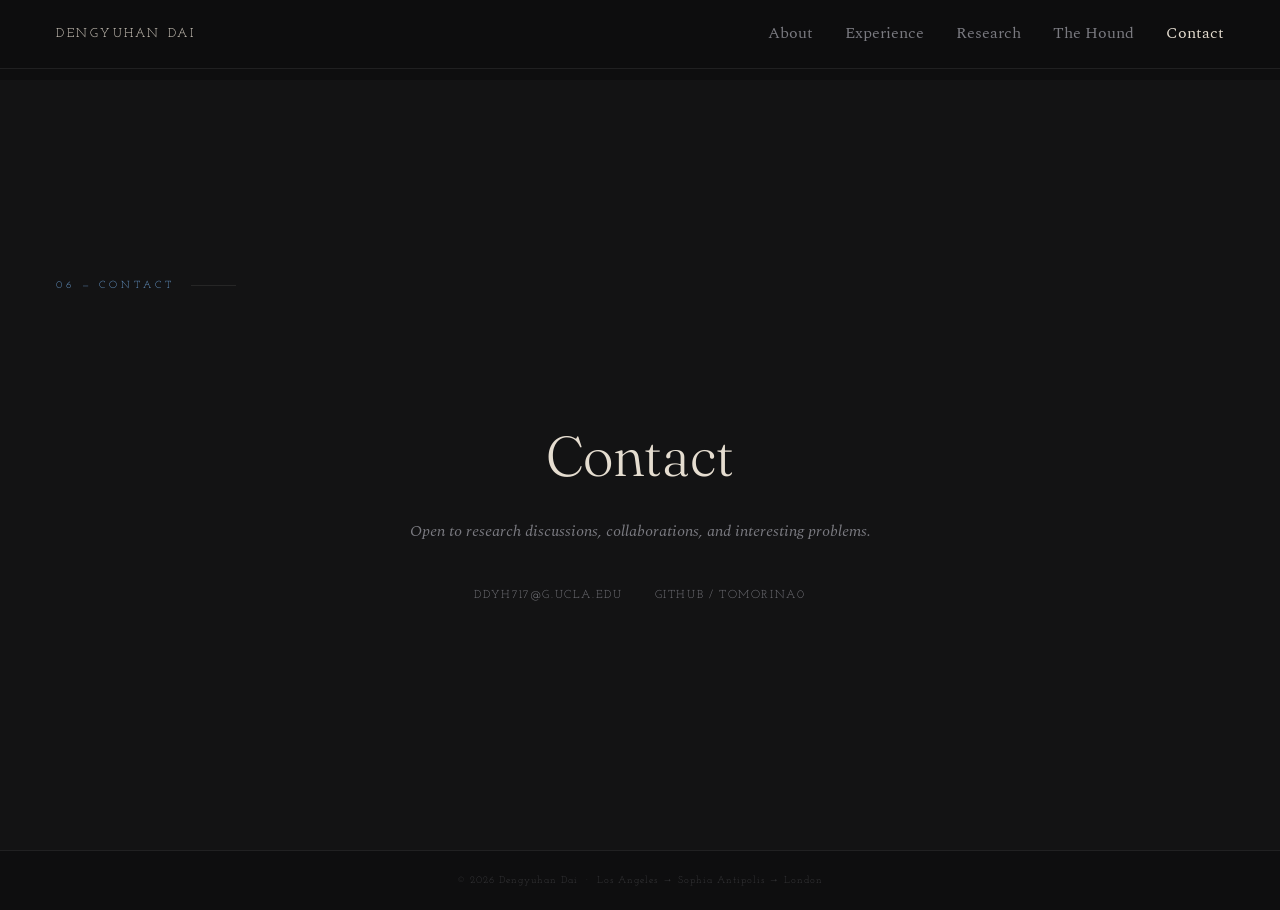
==== contact.html @ be0c6419 "Initial commit" ====
<!DOCTYPE html>
<html lang="en">
<head>
<meta charset="UTF-8">
<meta name="viewport" content="width=device-width, initial-scale=1.0">
<title>Contact · Dengyuhan Dai</title>
<link rel="preconnect" href="https://fonts.googleapis.com">
<link href="https://fonts.googleapis.com/css2?family=Fraunces:ital,wght@0,300;0,400;0,600;1,300;1,400&family=Josefin+Slab:wght@400;600&family=Spectral:ital,wght@0,400;0,500;1,400&display=swap" rel="stylesheet">
<link rel="stylesheet" href="assets/css/styles.css">
</head>
<body>

<nav>
  <a href="index.html" class="nav-logo">Dengyuhan Dai</a>
  <ul class="nav-links">
    <li><a href="index.html">About</a></li>
    <li><a href="experience.html">Experience</a></li>
    <li><a href="research.html">Research</a></li>
    <li><a href="hound.html">The Hound</a></li>
    <li><a href="contact.html" class="active">Contact</a></li>
  </ul>
</nav>

<div class="page-content">
<section class="alt-bg" style="min-height: calc(100vh - 130px); display:flex; flex-direction:column; justify-content:center;">
  <div class="sec-num" style="max-width:180px;">06 — Contact</div>
  <div class="contact-wrap">
    <h2 class="contact-title">Contact</h2>
    <p class="contact-sub">Open to research discussions, collaborations, and interesting problems.</p>
    <div class="contact-links">
      <a href="mailto:ddyh717@g.ucla.edu" class="contact-link">ddyh717@g.ucla.edu</a>
      <a href="https://github.com/TomoriNa0" class="contact-link">github / TomoriNa0</a>
    </div>
  </div>
</section>
</div>

<footer>© 2026 Dengyuhan Dai &nbsp;·&nbsp; Los Angeles → Sophia Antipolis → London</footer>

</body>
</html>
---- assets/css/styles.css ----
:root {
  --bg:       #0e0e0f;
  --bg2:      #131314;
  --text:     #e5ddd0;
  --muted:    #7a7a80;
  --blue:     #6b9fd4;
  --blue-dim: rgba(107,159,212,0.18);
  --gold:     #c9a84c;
  --gold-dim: rgba(201,168,76,0.12);
  --border:   rgba(255,255,255,0.08);
  --red:      #c0392b;
}

*, *::before, *::after { box-sizing: border-box; margin: 0; padding: 0; }
html { scroll-behavior: smooth; }

body {
  background: var(--bg);
  color: var(--text);
  font-family: 'Spectral', Georgia, serif;
  font-size: 17px;
  line-height: 1.75;
  overflow-x: hidden;
}

/* ── NAV ── */
nav {
  position: fixed; top: 0; left: 0; right: 0; z-index: 100;
  display: flex; justify-content: space-between; align-items: center;
  padding: 1.2rem 3.5rem;
  background: rgba(14,14,15,0.9);
  backdrop-filter: blur(12px);
  border-bottom: 1px solid var(--border);
}
.nav-logo {
  font-family: 'Josefin Slab', serif;
  font-size: 0.8rem;
  letter-spacing: 0.2em;
  color: var(--text);
  text-decoration: none;
  text-transform: uppercase;
}
.nav-links { display: flex; gap: 2rem; list-style: none; }
.nav-links a {
  font-family: 'Spectral', serif;
  font-size: 1rem;
  color: var(--muted);
  text-decoration: none;
  transition: color 0.2s;
}
.nav-links a:hover,
.nav-links a.active { color: var(--text); }

/* ── PAGE WRAPPER ── */
.page-content {
  padding-top: 80px;
}

/* ── HERO (index only) ── */
#hero {
  min-height: 100vh;
  display: flex; flex-direction: column; justify-content: center;
  padding: 0 3.5rem;
}
.hero-label {
  font-family: 'Josefin Slab', serif;
  font-size: 0.67rem;
  letter-spacing: 0.35em;
  color: var(--blue);
  text-transform: uppercase;
  margin-bottom: 1.6rem;
  opacity: 0; animation: fadeUp 0.6s 0.1s forwards;
}
.hero-name {
  font-family: 'Fraunces', serif;
  font-size: clamp(3rem, 6.5vw, 5.5rem);
  font-weight: 300;
  line-height: 1.05;
  color: var(--text);
  margin-bottom: 0.4rem;
  opacity: 0; animation: fadeUp 0.6s 0.25s forwards;
}
.hero-name em { font-style: italic; color: var(--gold); }
.hero-sub {
  font-family: 'Fraunces', serif;
  font-size: clamp(1.05rem, 2.2vw, 1.5rem);
  font-weight: 300;
  font-style: italic;
  color: var(--muted);
  margin-bottom: 2rem;
  opacity: 0; animation: fadeUp 0.6s 0.38s forwards;
}
.hero-desc {
  max-width: 520px;
  font-size: 1.02rem;
  color: rgba(229,221,208,0.72);
  margin-bottom: 2.5rem;
  opacity: 0; animation: fadeUp 0.6s 0.5s forwards;
}
.hero-tags {
  display: flex; flex-wrap: wrap; gap: 0.5rem;
  margin-bottom: 2.5rem;
  opacity: 0; animation: fadeUp 0.6s 0.6s forwards;
}
.tag {
  font-size: 0.82rem;
  padding: 0.22rem 0.7rem;
  border: 1px solid var(--border);
  color: var(--muted);
  font-family: 'Spectral', serif;
}
.tag.blue { border-color: rgba(107,159,212,0.35); color: var(--blue); }
.hero-btns {
  display: flex; gap: 1rem;
  opacity: 0; animation: fadeUp 0.6s 0.7s forwards;
}

/* ── BUTTONS ── */
.btn {
  font-family: 'Josefin Slab', serif;
  font-size: 0.74rem;
  letter-spacing: 0.15em;
  text-transform: uppercase;
  text-decoration: none;
  padding: 0.78rem 1.7rem;
  transition: all 0.25s;
  display: inline-block;
}
.btn-primary { background: var(--blue); color: #0e0e0f; }
.btn-primary:hover { background: #88b5e0; }
.btn-outline { background: transparent; border: 1px solid var(--border); color: var(--muted); }
.btn-outline:hover { border-color: rgba(229,221,208,0.3); color: var(--text); }

/* ── SECTIONS ── */
section { padding: 5rem 3.5rem; }
.alt-bg { background: var(--bg2); }

.sec-num {
  font-family: 'Josefin Slab', serif;
  font-size: 0.64rem;
  letter-spacing: 0.38em;
  color: var(--blue);
  text-transform: uppercase;
  margin-bottom: 3rem;
  display: flex; align-items: center; gap: 1rem;
}
.sec-num::after { content: ''; flex: 1; height: 1px; background: var(--border); }

.sec-title {
  font-family: 'Fraunces', serif;
  font-size: clamp(1.8rem, 3.5vw, 2.7rem);
  font-weight: 300;
  line-height: 1.15;
  margin-bottom: 2.5rem;
  color: var(--text);
}
.sec-title em { font-style: italic; color: var(--gold); }

/* ── ABOUT (index) ── */
.about-grid {
  display: grid;
  grid-template-columns: 1fr 295px;
  gap: 4.5rem;
  align-items: start;
}
.about-text p {
  color: rgba(229,221,208,0.77);
  margin-bottom: 1.25rem;
  font-size: 1.03rem;
}
.about-text strong { color: var(--text); font-weight: 500; }
.about-card {
  border: 1px solid var(--border);
  padding: 1.7rem;
  background: rgba(255,255,255,0.02);
}
.card-row {
  display: flex; justify-content: space-between; align-items: baseline;
  padding: 0.62rem 0;
  border-bottom: 1px solid rgba(255,255,255,0.05);
  gap: 1rem;
}
.card-row:last-child { border-bottom: none; }
.card-key { color: var(--muted); font-size: 0.81rem; flex-shrink: 0; }
.card-val { color: var(--text); font-size: 0.9rem; text-align: right; }
.card-val a { color: var(--blue); text-decoration: none; }
.card-val a:hover { color: var(--text); }

/* ── EXPERIENCE ── */
.exp-item {
  display: grid;
  grid-template-columns: 175px 1fr;
  gap: 3rem;
  margin-bottom: 2.8rem;
  padding-bottom: 2.8rem;
  border-bottom: 1px solid var(--border);
  opacity: 0; transform: translateY(14px);
  transition: opacity 0.55s, transform 0.55s;
}
.exp-item.visible { opacity: 1; transform: none; }
.exp-item:last-child { border-bottom: none; margin-bottom: 0; padding-bottom: 0; }
.exp-period {
  font-family: 'Josefin Slab', serif;
  font-size: 0.67rem;
  color: var(--blue);
  letter-spacing: 0.09em;
  margin-bottom: 0.3rem;
}
.exp-location { font-size: 0.84rem; color: var(--muted); font-style: italic; }
.exp-org {
  font-family: 'Fraunces', serif;
  font-size: 1.3rem;
  color: var(--text);
  margin-bottom: 0.2rem;
}
.exp-role { font-size: 0.85rem; color: var(--gold); letter-spacing: 0.03em; margin-bottom: 0.85rem; }
.exp-bullets { padding-left: 1rem; }
.exp-bullets li {
  color: rgba(229,221,208,0.7);
  font-size: 0.96rem;
  margin-bottom: 0.42rem;
}

/* ── RESEARCH ── */
.proj-grid {
  display: grid;
  grid-template-columns: repeat(auto-fill, minmax(310px, 1fr));
  gap: 1.1rem;
}
.proj-card {
  border: 1px solid var(--border);
  padding: 1.7rem;
  background: rgba(255,255,255,0.015);
  opacity: 0; transform: translateY(12px);
  transition: opacity 0.5s, transform 0.5s, border-color 0.25s;
}
.proj-card.visible { opacity: 1; transform: none; }
.proj-card:hover { border-color: rgba(107,159,212,0.38); }
.proj-type {
  font-family: 'Josefin Slab', serif;
  font-size: 0.61rem;
  letter-spacing: 0.27em;
  color: var(--muted);
  text-transform: uppercase;
  margin-bottom: 0.65rem;
}
.proj-name {
  font-family: 'Fraunces', serif;
  font-size: 1.28rem;
  color: var(--text);
  margin-bottom: 0.65rem;
}
.proj-desc {
  font-size: 0.92rem;
  color: rgba(229,221,208,0.6);
  margin-bottom: 1rem;
  line-height: 1.65;
}
.proj-tags { display: flex; flex-wrap: wrap; gap: 0.32rem; }
.proj-tag {
  font-size: 0.77rem;
  padding: 0.16rem 0.55rem;
  border: 1px solid rgba(107,159,212,0.22);
  color: var(--blue);
  font-family: 'Spectral', serif;
}

/* ── SKILLS ── */
.skills-grid {
  display: grid;
  grid-template-columns: repeat(auto-fill, minmax(195px, 1fr));
  gap: 0.9rem;
}
.skill-group { padding: 1.4rem; border: 1px solid var(--border); }
.skill-group-name {
  font-family: 'Josefin Slab', serif;
  font-size: 0.64rem;
  letter-spacing: 0.2em;
  color: var(--gold);
  text-transform: uppercase;
  margin-bottom: 0.85rem;
  padding-bottom: 0.55rem;
  border-bottom: 1px solid var(--gold-dim);
}
.skill-list { list-style: none; display: flex; flex-wrap: wrap; gap: 0.32rem; }
.skill-list li {
  font-size: 0.86rem;
  color: var(--muted);
  padding: 0.16rem 0.48rem;
  background: rgba(255,255,255,0.03);
}

/* ── THE HOUND ── */
.hound-inner {
  display: grid;
  grid-template-columns: 260px 1fr;
  gap: 4rem;
  align-items: start;
}
.hound-img-wrap { position: relative; }
.hound-img {
  width: 100%;
  display: block;
  filter: brightness(0.9) contrast(1.04);
  border: 1px solid rgba(255,255,255,0.07);
}
.hound-img-wrap::after {
  content: '';
  position: absolute; inset: 0;
  background: linear-gradient(to bottom, transparent 65%, var(--bg) 100%);
  pointer-events: none;
}
.hound-eyebrow {
  font-family: 'Josefin Slab', serif;
  font-size: 0.64rem;
  letter-spacing: 0.34em;
  color: var(--muted);
  text-transform: uppercase;
  margin-bottom: 0.75rem;
}
.hound-title {
  font-family: 'Fraunces', serif;
  font-size: clamp(1.9rem, 3.2vw, 2.8rem);
  font-weight: 300;
  line-height: 1.1;
  margin-bottom: 0.3rem;
  color: var(--text);
}
.hound-title em { font-style: italic; color: var(--red); }
.hound-char {
  font-family: 'Fraunces', serif;
  font-size: 1rem;
  color: var(--muted);
  font-style: italic;
  margin-bottom: 1.7rem;
  letter-spacing: 0.04em;
}
.hound-body p {
  font-size: 1.01rem;
  color: rgba(229,221,208,0.73);
  margin-bottom: 1.15rem;
  line-height: 1.78;
}
.hound-insp {
  margin-top: 1.7rem;
  padding: 1.1rem 1.4rem;
  border-left: 2px solid rgba(192,57,43,0.45);
  background: rgba(192,57,43,0.04);
}
.hound-insp-label {
  font-family: 'Josefin Slab', serif;
  font-size: 0.61rem;
  letter-spacing: 0.24em;
  color: var(--muted);
  text-transform: uppercase;
  margin-bottom: 0.45rem;
}
.hound-insp-text {
  font-size: 0.94rem;
  color: rgba(229,221,208,0.55);
  font-style: italic;
}
.hound-aside {
  margin-top: 1.7rem;
  padding: 1.1rem 1.4rem;
  border-left: 2px solid rgba(201,168,76,0.45);
  background: rgba(201,168,76,0.04);
}
.hound-aside-text {
  font-size: 0.94rem;
  color: rgba(229,221,208,0.6);
  line-height: 1.72;
}

/* ── CONTACT ── */
.contact-wrap {
  text-align: center;
  padding: 4rem 0 2rem;
}
.contact-title {
  font-family: 'Fraunces', serif;
  font-size: clamp(2rem, 4.5vw, 3.5rem);
  font-weight: 300;
  margin-bottom: 0.75rem;
}
.contact-title em { font-style: italic; color: var(--gold); }
.contact-sub { font-size: 1rem; color: var(--muted); margin-bottom: 2.5rem; font-style: italic; }
.contact-links { display: flex; justify-content: center; gap: 2rem; flex-wrap: wrap; margin-bottom: 1rem; }
.contact-link {
  font-family: 'Josefin Slab', serif;
  font-size: 0.72rem;
  letter-spacing: 0.14em;
  color: var(--muted);
  text-decoration: none;
  text-transform: uppercase;
  transition: color 0.2s;
}
.contact-link:hover { color: var(--blue); }

/* ── FOOTER ── */
footer {
  text-align: center;
  padding: 1.3rem;
  font-family: 'Josefin Slab', serif;
  font-size: 0.63rem;
  letter-spacing: 0.1em;
  color: rgba(122,122,128,0.4);
  border-top: 1px solid var(--border);
}

/* ── ANIMATIONS ── */
@keyframes fadeUp {
  from { opacity: 0; transform: translateY(13px); }
  to   { opacity: 1; transform: none; }
}

/* ── RESPONSIVE ── */
@media (max-width: 768px) {
  nav { padding: 1rem 1.5rem; }
  .nav-links { display: none; }
  #hero, section { padding: 5.5rem 1.5rem 3rem; }
  .about-grid, .hound-inner { grid-template-columns: 1fr; }
  .exp-item { grid-template-columns: 1fr; gap: 0.5rem; }
}
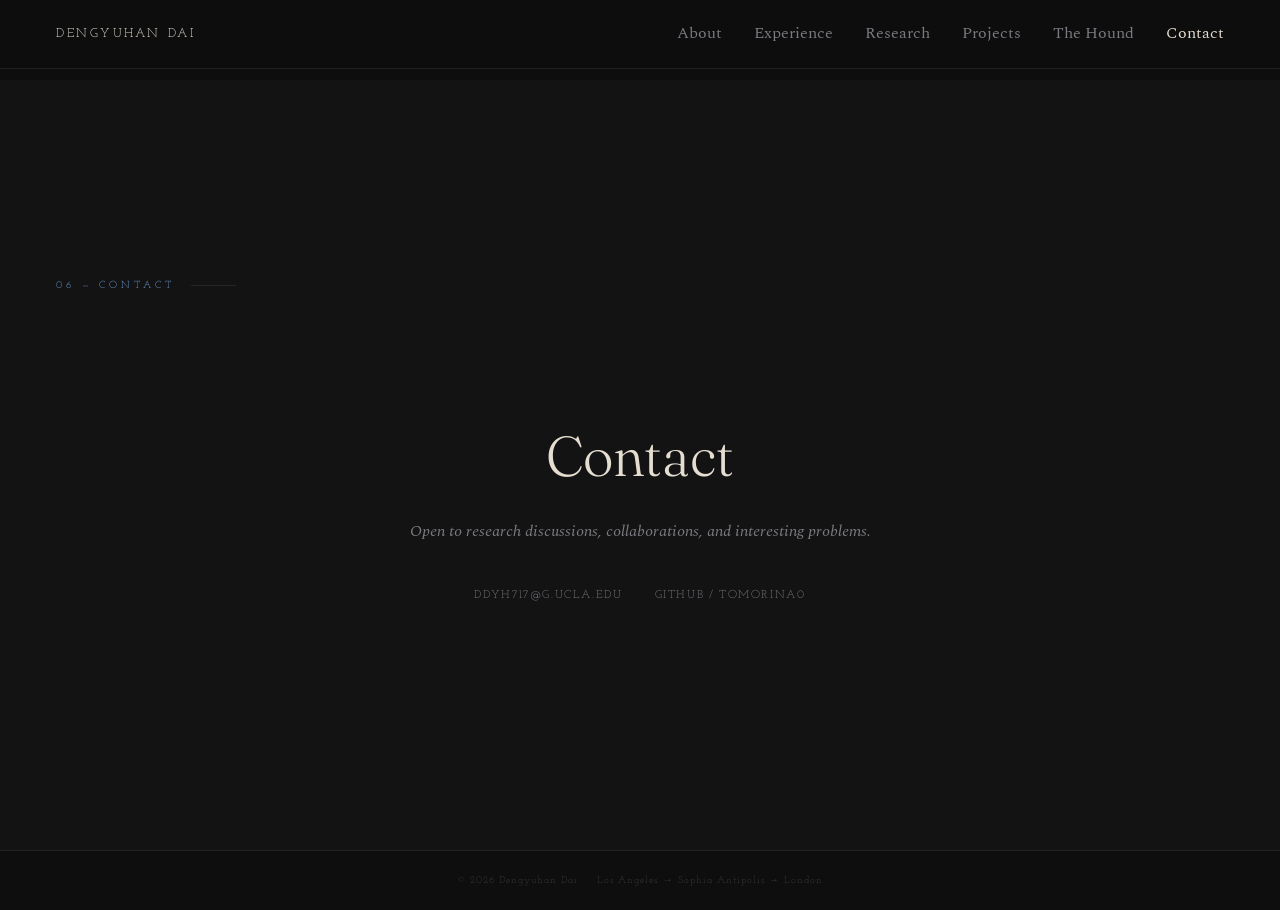
==== commit 8ae329bf: "Redesign as single scrollable page with nav anchor links - Merge all pages into index.html as one co" ====
--- a/contact.html
+++ b/contact.html
@@ -13,11 +13,12 @@
 <nav>
   <a href="index.html" class="nav-logo">Dengyuhan Dai</a>
   <ul class="nav-links">
-    <li><a href="index.html">About</a></li>
-    <li><a href="experience.html">Experience</a></li>
-    <li><a href="research.html">Research</a></li>
-    <li><a href="hound.html">The Hound</a></li>
-    <li><a href="contact.html" class="active">Contact</a></li>
+    <li><a href="index.html#about">About</a></li>
+    <li><a href="index.html#experience">Experience</a></li>
+    <li><a href="index.html#research">Research</a></li>
+    <li><a href="index.html#projects">Projects</a></li>
+    <li><a href="index.html#hound">The Hound</a></li>
+    <li><a href="index.html#contact" class="active">Contact</a></li>
   </ul>
 </nav>
 
--- a/assets/css/styles.css
+++ b/assets/css/styles.css
@@ -56,6 +56,11 @@
   padding-top: 80px;
 }
 
+/* anchor offset for fixed nav */
+section[id] {
+  scroll-margin-top: 72px;
+}
+
 /* ── HERO (index only) ── */
 #hero {
   min-height: 100vh;
@@ -185,6 +190,36 @@
 .card-val { color: var(--text); font-size: 0.9rem; text-align: right; }
 .card-val a { color: var(--blue); text-decoration: none; }
 .card-val a:hover { color: var(--text); }
+
+/* ── EXPERIENCE LOGO & CATEGORY ── */
+.exp-logo-badge {
+  width: 54px;
+  height: 54px;
+  border: 1px solid rgba(229,221,208,0.35);
+  display: flex;
+  align-items: center;
+  justify-content: center;
+  font-family: 'Josefin Slab', serif;
+  font-size: 0.54rem;
+  letter-spacing: 0.14em;
+  color: rgba(229,221,208,0.55);
+  text-transform: uppercase;
+  margin-bottom: 0.75rem;
+  flex-shrink: 0;
+}
+.exp-category {
+  font-family: 'Josefin Slab', serif;
+  font-size: 0.62rem;
+  letter-spacing: 0.28em;
+  color: var(--gold);
+  text-transform: uppercase;
+  margin-bottom: 1.6rem;
+  margin-top: 0.5rem;
+  padding-bottom: 0.45rem;
+  border-bottom: 1px solid var(--gold-dim);
+}
+.exp-category:not(:first-of-type) { margin-top: 2.5rem; }
+.exp-upcoming { color: var(--blue); font-style: italic; font-size: 0.84rem; }
 
 /* ── EXPERIENCE ── */
 .exp-item {
@@ -265,6 +300,28 @@
   font-family: 'Spectral', serif;
 }
 
+/* ── PROJECTS PLACEHOLDER ── */
+.proj-placeholder {
+  color: var(--muted);
+  font-style: italic;
+  font-size: 0.95rem;
+}
+
+/* ── SKILLS DIVIDER ── */
+.skills-divider {
+  height: 1px;
+  background: var(--border);
+  margin: 3.5rem 0 2.5rem;
+}
+.skills-label {
+  font-family: 'Josefin Slab', serif;
+  font-size: 0.64rem;
+  letter-spacing: 0.32em;
+  color: var(--blue);
+  text-transform: uppercase;
+  margin-bottom: 1.5rem;
+}
+
 /* ── SKILLS ── */
 .skills-grid {
   display: grid;
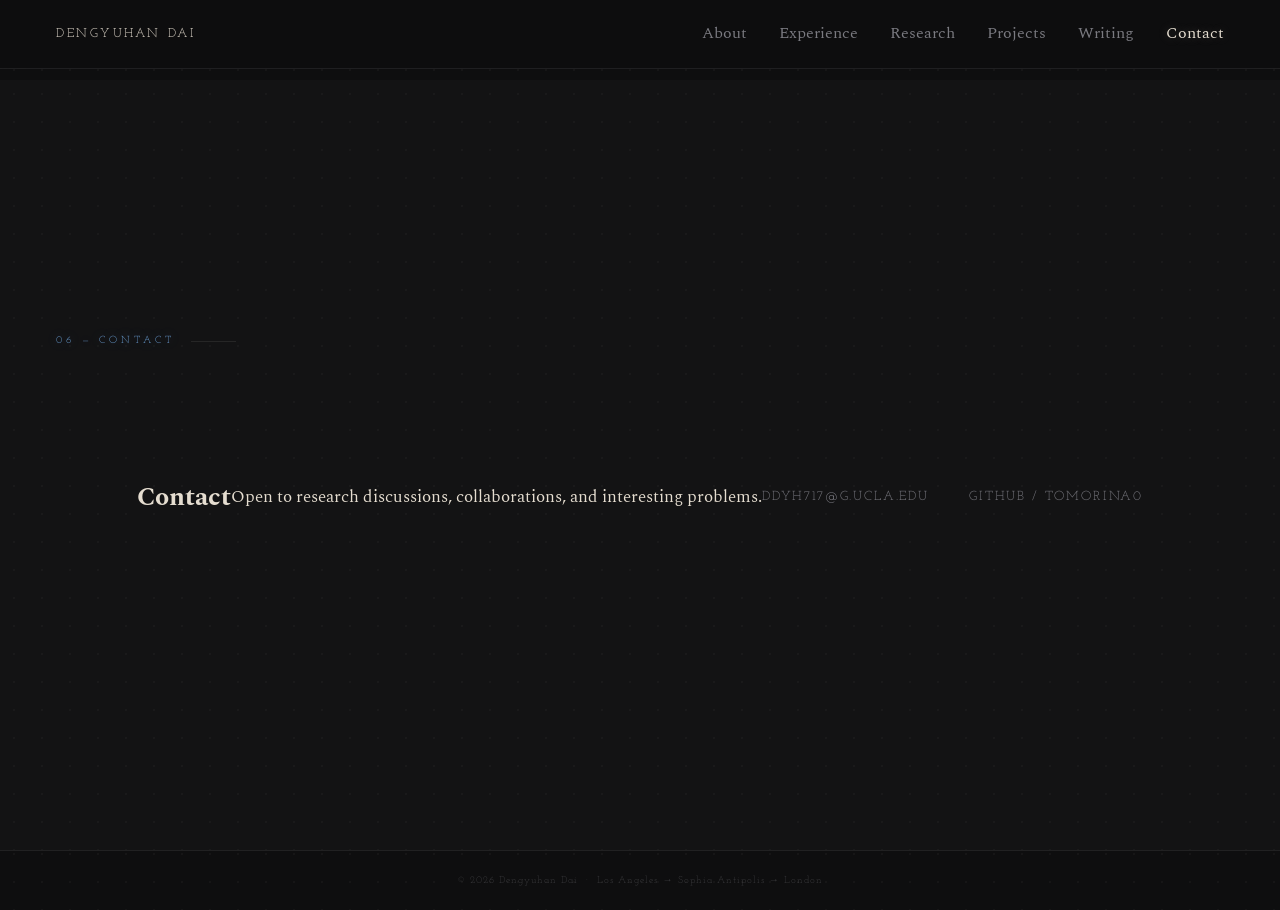
==== commit 09cf766d: "Update personal site content and styling" ====
--- a/contact.html
+++ b/contact.html
@@ -5,7 +5,7 @@
 <meta name="viewport" content="width=device-width, initial-scale=1.0">
 <title>Contact · Dengyuhan Dai</title>
 <link rel="preconnect" href="https://fonts.googleapis.com">
-<link href="https://fonts.googleapis.com/css2?family=Fraunces:ital,wght@0,300;0,400;0,600;1,300;1,400&family=Josefin+Slab:wght@400;600&family=Spectral:ital,wght@0,400;0,500;1,400&display=swap" rel="stylesheet">
+<link href="https://fonts.googleapis.com/css2?family=Cormorant+Garamond:ital,wght@1,300;1,400;1,500&family=Fraunces:ital,wght@0,300;0,400;0,600;1,300;1,400&family=Josefin+Slab:wght@400;600&family=Monsieur+La+Doulaise&family=Spectral:ital,wght@0,400;0,500;1,400&display=swap" rel="stylesheet">
 <link rel="stylesheet" href="assets/css/styles.css">
 </head>
 <body>
@@ -17,7 +17,7 @@
     <li><a href="index.html#experience">Experience</a></li>
     <li><a href="index.html#research">Research</a></li>
     <li><a href="index.html#projects">Projects</a></li>
-    <li><a href="index.html#hound">The Hound</a></li>
+    <li><a href="index.html#hound">Writing</a></li>
     <li><a href="index.html#contact" class="active">Contact</a></li>
   </ul>
 </nav>
--- a/assets/css/styles.css
+++ b/assets/css/styles.css
@@ -15,7 +15,9 @@
 html { scroll-behavior: smooth; }
 
 body {
-  background: var(--bg);
+  background-color: var(--bg);
+  background-image: radial-gradient(rgba(229,221,208,0.04) 1px, transparent 1px);
+  background-size: 28px 28px;
   color: var(--text);
   font-family: 'Spectral', Georgia, serif;
   font-size: 17px;
@@ -28,8 +30,8 @@
   position: fixed; top: 0; left: 0; right: 0; z-index: 100;
   display: flex; justify-content: space-between; align-items: center;
   padding: 1.2rem 3.5rem;
-  background: rgba(14,14,15,0.9);
-  backdrop-filter: blur(12px);
+  background: rgba(14,14,15,0.92);
+  backdrop-filter: blur(14px);
   border-bottom: 1px solid var(--border);
 }
 .nav-logo {
@@ -46,26 +48,44 @@
   font-size: 1rem;
   color: var(--muted);
   text-decoration: none;
-  transition: color 0.2s;
-}
-.nav-links a:hover,
-.nav-links a.active { color: var(--text); }
+  transition: color 0.2s, text-shadow 0.2s;
+}
+.nav-links a:hover { color: var(--text); }
+.nav-links a.active {
+  color: var(--text);
+  text-shadow: 0 0 10px rgba(229,221,208,0.25);
+}
 
 /* ── PAGE WRAPPER ── */
-.page-content {
-  padding-top: 80px;
-}
-
-/* anchor offset for fixed nav */
-section[id] {
-  scroll-margin-top: 72px;
-}
-
-/* ── HERO (index only) ── */
+.page-content { padding-top: 80px; }
+section[id] { scroll-margin-top: 72px; }
+
+/* ── HERO ── */
 #hero {
   min-height: 100vh;
-  display: flex; flex-direction: column; justify-content: center;
+  display: flex;
+  align-items: center;
   padding: 0 3.5rem;
+}
+.hero-layout {
+  display: grid;
+  grid-template-columns: 1fr 300px;
+  gap: 4rem;
+  align-items: center;
+  width: 100%;
+}
+.hero-text {
+  display: flex;
+  flex-direction: column;
+}
+.hero-photo-wrap {
+  position: relative;
+}
+.hero-photo {
+  width: 100%;
+  display: block;
+  border: 1px solid rgba(255,255,255,0.08);
+  filter: brightness(0.92) contrast(1.04);
 }
 .hero-label {
   font-family: 'Josefin Slab', serif;
@@ -74,18 +94,40 @@
   color: var(--blue);
   text-transform: uppercase;
   margin-bottom: 1.6rem;
+  text-shadow: 0 0 14px rgba(107,159,212,0.5);
   opacity: 0; animation: fadeUp 0.6s 0.1s forwards;
 }
 .hero-name {
-  font-family: 'Fraunces', serif;
-  font-size: clamp(3rem, 6.5vw, 5.5rem);
+  font-family: 'Monsieur La Doulaise', 'Cormorant Garamond', serif;
+  font-size: clamp(4.6rem, 8.4vw, 7.1rem);
   font-weight: 300;
-  line-height: 1.05;
-  color: var(--text);
-  margin-bottom: 0.4rem;
+  font-style: italic;
+  line-height: 0.94;
+  letter-spacing: 0.005em;
+  color: var(--text);
+  margin-bottom: 0.8rem;
+  text-shadow:
+    0 0 10px rgba(107,159,212,0.16),
+    0 0 20px rgba(107,159,212,0.10),
+    0 0 16px rgba(201,168,76,0.08);
   opacity: 0; animation: fadeUp 0.6s 0.25s forwards;
 }
-.hero-name em { font-style: italic; color: var(--gold); }
+.hero-name em { font-style: italic; color: var(--gold); font-weight: 400; }
+.hero-name-cn {
+  font-family: 'Noto Serif SC', 'Songti SC', serif;
+  font-size: clamp(1.2rem, 2vw, 1.65rem);
+  font-weight: 300;
+  letter-spacing: 0.22em;
+  color: rgba(229,221,208,0.92);
+  margin: -0.15rem 0 1.3rem;
+  padding-left: 0.18em;
+  text-shadow:
+    0 0 8px rgba(107,159,212,0.14),
+    0 0 16px rgba(107,159,212,0.09),
+    0 0 12px rgba(201,168,76,0.06);
+  opacity: 0;
+  animation: fadeUp 0.6s 0.32s forwards;
+}
 .hero-sub {
   font-family: 'Fraunces', serif;
   font-size: clamp(1.05rem, 2.2vw, 1.5rem);
@@ -114,7 +156,11 @@
   color: var(--muted);
   font-family: 'Spectral', serif;
 }
-.tag.blue { border-color: rgba(107,159,212,0.35); color: var(--blue); }
+.tag.blue {
+  border-color: rgba(107,159,212,0.35);
+  color: var(--blue);
+  text-shadow: 0 0 10px rgba(107,159,212,0.5);
+}
 .hero-btns {
   display: flex; gap: 1rem;
   opacity: 0; animation: fadeUp 0.6s 0.7s forwards;
@@ -138,7 +184,11 @@
 
 /* ── SECTIONS ── */
 section { padding: 5rem 3.5rem; }
-.alt-bg { background: var(--bg2); }
+.alt-bg {
+  background-color: var(--bg2);
+  background-image: radial-gradient(rgba(229,221,208,0.035) 1px, transparent 1px);
+  background-size: 28px 28px;
+}
 
 .sec-num {
   font-family: 'Josefin Slab', serif;
@@ -148,20 +198,27 @@
   text-transform: uppercase;
   margin-bottom: 3rem;
   display: flex; align-items: center; gap: 1rem;
+  text-shadow: 0 0 12px rgba(107,159,212,0.45);
 }
 .sec-num::after { content: ''; flex: 1; height: 1px; background: var(--border); }
 
 .sec-title {
-  font-family: 'Fraunces', serif;
-  font-size: clamp(1.8rem, 3.5vw, 2.7rem);
-  font-weight: 300;
-  line-height: 1.15;
+  font-family: 'Monsieur La Doulaise', 'Cormorant Garamond', serif;
+  font-size: clamp(3.5rem, 5.8vw, 5rem);
+  font-weight: 400;
+  font-style: italic;
+  line-height: 0.98;
+  letter-spacing: 0.005em;
   margin-bottom: 2.5rem;
   color: var(--text);
+  text-shadow:
+    0 0 8px rgba(107,159,212,0.14),
+    0 0 16px rgba(107,159,212,0.09),
+    0 0 12px rgba(201,168,76,0.06);
 }
 .sec-title em { font-style: italic; color: var(--gold); }
 
-/* ── ABOUT (index) ── */
+/* ── ABOUT ── */
 .about-grid {
   display: grid;
   grid-template-columns: 1fr 295px;
@@ -190,23 +247,35 @@
 .card-val { color: var(--text); font-size: 0.9rem; text-align: right; }
 .card-val a { color: var(--blue); text-decoration: none; }
 .card-val a:hover { color: var(--text); }
-
-/* ── EXPERIENCE LOGO & CATEGORY ── */
-.exp-logo-badge {
-  width: 54px;
-  height: 54px;
-  border: 1px solid rgba(229,221,208,0.35);
-  display: flex;
-  align-items: center;
-  justify-content: center;
-  font-family: 'Josefin Slab', serif;
-  font-size: 0.54rem;
-  letter-spacing: 0.14em;
-  color: rgba(229,221,208,0.55);
-  text-transform: uppercase;
-  margin-bottom: 0.75rem;
-  flex-shrink: 0;
-}
+.wenkai-cn {
+  font-family: 'Noto Serif SC', 'Songti SC', serif;
+  font-style: normal;
+  font-weight: 200;
+  display: inline-block;
+  margin-left: 0.12em;
+  letter-spacing: 0;
+}
+
+/* ── EXPERIENCE LOGO ── */
+.exp-logo-img {
+  height: 52px;
+  max-width: 150px;
+  width: auto;
+  object-fit: contain;
+  object-position: left center;
+  display: block;
+  margin-bottom: 0.8rem;
+  filter:
+    brightness(1.03)
+    contrast(1.08)
+    saturate(1.02)
+    drop-shadow(0 0 3px rgba(107,159,212,0.08))
+    drop-shadow(0 0 6px rgba(107,159,212,0.06));
+  mix-blend-mode: screen;
+  opacity: 0.94;
+}
+
+/* ── EXPERIENCE CATEGORY ── */
 .exp-category {
   font-family: 'Josefin Slab', serif;
   font-size: 0.62rem;
@@ -217,9 +286,9 @@
   margin-top: 0.5rem;
   padding-bottom: 0.45rem;
   border-bottom: 1px solid var(--gold-dim);
-}
-.exp-category:not(:first-of-type) { margin-top: 2.5rem; }
-.exp-upcoming { color: var(--blue); font-style: italic; font-size: 0.84rem; }
+  text-shadow: 0 0 10px rgba(201,168,76,0.4);
+}
+.exp-item + .exp-category { margin-top: 2.8rem; }
 
 /* ── EXPERIENCE ── */
 .exp-item {
@@ -240,6 +309,7 @@
   color: var(--blue);
   letter-spacing: 0.09em;
   margin-bottom: 0.3rem;
+  text-shadow: 0 0 8px rgba(107,159,212,0.35);
 }
 .exp-location { font-size: 0.84rem; color: var(--muted); font-style: italic; }
 .exp-org {
@@ -255,22 +325,121 @@
   font-size: 0.96rem;
   margin-bottom: 0.42rem;
 }
-
-/* ── RESEARCH ── */
+.exp-courses {
+  font-size: 0.84rem;
+  color: var(--muted);
+  margin-top: 0.5rem;
+  line-height: 1.65;
+}
+.exp-courses-label {
+  font-family: 'Josefin Slab', serif;
+  font-size: 0.72rem;
+  letter-spacing: 0.1em;
+  color: rgba(229,221,208,0.28);
+}
+
+/* ── RESEARCH / PROJECTS GRID ── */
 .proj-grid {
   display: grid;
-  grid-template-columns: repeat(auto-fill, minmax(310px, 1fr));
-  gap: 1.1rem;
+  grid-template-columns: 1fr;
+  gap: 1.4rem;
 }
 .proj-card {
   border: 1px solid var(--border);
-  padding: 1.7rem;
+  padding: 2rem 2.5rem;
   background: rgba(255,255,255,0.015);
+  min-height: 214px;
   opacity: 0; transform: translateY(12px);
   transition: opacity 0.5s, transform 0.5s, border-color 0.25s;
+  overflow: hidden;
 }
 .proj-card.visible { opacity: 1; transform: none; }
 .proj-card:hover { border-color: rgba(107,159,212,0.38); }
+
+/* Clickable card */
+a.proj-card {
+  display: block;
+  color: inherit;
+  text-decoration: none;
+  cursor: pointer;
+}
+a.proj-card.proj-card-video-side {
+  display: grid;
+}
+a.proj-card:hover { border-color: rgba(107,159,212,0.5); }
+
+/* Side video card */
+.proj-card-video-side {
+  display: grid;
+  grid-template-columns: 132px 1fr;
+  padding: 0;
+  gap: 0;
+  align-items: stretch;
+}
+.proj-video-side {
+  position: relative;
+  overflow: hidden;
+  border-right: 1px solid var(--border);
+  min-height: 100%;
+}
+.proj-video-side video {
+  width: 100%;
+  height: 100%;
+  object-fit: cover;
+  display: block;
+  opacity: 0.75;
+}
+.proj-video-side-overlay {
+  position: absolute; inset: 0;
+  background: linear-gradient(to right, transparent 60%, rgba(14,14,15,0.65) 100%);
+}
+.proj-card-body {
+  padding: 2rem 2.5rem;
+  display: flex;
+  flex-direction: column;
+  justify-content: center;
+}
+.proj-card-link-hint {
+  display: inline-flex;
+  align-items: center;
+  gap: 0.45rem;
+  margin-top: 1rem;
+  font-family: 'Josefin Slab', serif;
+  font-size: 0.72rem;
+  letter-spacing: 0.12em;
+  color: var(--blue);
+  text-transform: uppercase;
+  opacity: 0.82;
+  transition: color 0.2s, text-shadow 0.2s, transform 0.2s, opacity 0.2s;
+}
+.proj-card-link-hint::after {
+  content: '↗';
+  font-size: 0.8rem;
+}
+a.proj-card:hover .proj-card-link-hint {
+  color: var(--text);
+  text-shadow: 0 0 8px rgba(107,159,212,0.35);
+  transform: translateX(2px);
+  opacity: 1;
+}
+
+/* PDF link */
+.proj-pdf-link {
+  display: inline-block;
+  margin-top: 1rem;
+  font-family: 'Josefin Slab', serif;
+  font-size: 0.72rem;
+  letter-spacing: 0.12em;
+  color: var(--blue);
+  text-decoration: none;
+  text-transform: uppercase;
+  transition: color 0.2s, text-shadow 0.2s;
+}
+.proj-pdf-link:hover {
+  color: var(--text);
+  text-shadow: 0 0 8px rgba(107,159,212,0.4);
+}
+
 .proj-type {
   font-family: 'Josefin Slab', serif;
   font-size: 0.61rem;
@@ -281,15 +450,15 @@
 }
 .proj-name {
   font-family: 'Fraunces', serif;
-  font-size: 1.28rem;
-  color: var(--text);
-  margin-bottom: 0.65rem;
+  font-size: 1.35rem;
+  color: var(--text);
+  margin-bottom: 0.7rem;
 }
 .proj-desc {
-  font-size: 0.92rem;
+  font-size: 0.95rem;
   color: rgba(229,221,208,0.6);
-  margin-bottom: 1rem;
-  line-height: 1.65;
+  margin-bottom: 1.1rem;
+  line-height: 1.7;
 }
 .proj-tags { display: flex; flex-wrap: wrap; gap: 0.32rem; }
 .proj-tag {
@@ -298,16 +467,10 @@
   border: 1px solid rgba(107,159,212,0.22);
   color: var(--blue);
   font-family: 'Spectral', serif;
-}
-
-/* ── PROJECTS PLACEHOLDER ── */
-.proj-placeholder {
-  color: var(--muted);
-  font-style: italic;
-  font-size: 0.95rem;
-}
-
-/* ── SKILLS DIVIDER ── */
+  text-shadow: 0 0 8px rgba(107,159,212,0.38);
+}
+
+/* ── SKILLS ── */
 .skills-divider {
   height: 1px;
   background: var(--border);
@@ -320,9 +483,8 @@
   color: var(--blue);
   text-transform: uppercase;
   margin-bottom: 1.5rem;
-}
-
-/* ── SKILLS ── */
+  text-shadow: 0 0 12px rgba(107,159,212,0.4);
+}
 .skills-grid {
   display: grid;
   grid-template-columns: repeat(auto-fill, minmax(195px, 1fr));
@@ -338,6 +500,7 @@
   margin-bottom: 0.85rem;
   padding-bottom: 0.55rem;
   border-bottom: 1px solid var(--gold-dim);
+  text-shadow: 0 0 10px rgba(201,168,76,0.35);
 }
 .skill-list { list-style: none; display: flex; flex-wrap: wrap; gap: 0.32rem; }
 .skill-list li {
@@ -361,10 +524,19 @@
   filter: brightness(0.9) contrast(1.04);
   border: 1px solid rgba(255,255,255,0.07);
 }
+.hound-img-credit {
+  font-family: 'Josefin Slab', serif;
+  font-size: 0.58rem;
+  letter-spacing: 0.1em;
+  color: rgba(122,122,128,0.45);
+  text-align: center;
+  margin-top: 0.55rem;
+  text-transform: uppercase;
+}
 .hound-img-wrap::after {
   content: '';
   position: absolute; inset: 0;
-  background: linear-gradient(to bottom, transparent 65%, var(--bg) 100%);
+  background: linear-gradient(to bottom, transparent 60%, var(--bg2) 100%);
   pointer-events: none;
 }
 .hound-eyebrow {
@@ -376,14 +548,20 @@
   margin-bottom: 0.75rem;
 }
 .hound-title {
-  font-family: 'Fraunces', serif;
-  font-size: clamp(1.9rem, 3.2vw, 2.8rem);
-  font-weight: 300;
-  line-height: 1.1;
-  margin-bottom: 0.3rem;
-  color: var(--text);
-}
-.hound-title em { font-style: italic; color: var(--red); }
+  font-family: 'Monsieur La Doulaise', 'Cormorant Garamond', serif;
+  font-size: clamp(3.5rem, 5.6vw, 4.9rem);
+  font-weight: 400;
+  font-style: italic;
+  line-height: 0.98;
+  letter-spacing: 0.005em;
+  margin-bottom: 0.5rem;
+  color: var(--text);
+  text-shadow:
+    0 0 10px rgba(107,159,212,0.16),
+    0 0 18px rgba(107,159,212,0.11),
+    0 0 14px rgba(192,57,43,0.07);
+}
+.hound-title em { font-style: italic; color: var(--red); font-weight: 400; }
 .hound-char {
   font-family: 'Fraunces', serif;
   font-size: 1rem;
@@ -398,8 +576,14 @@
   margin-bottom: 1.15rem;
   line-height: 1.78;
 }
-.hound-insp {
-  margin-top: 1.7rem;
+.hound-interests {
+  margin-bottom: 1.6rem;
+  padding: 1.1rem 1.4rem;
+  border-left: 2px solid rgba(107,159,212,0.4);
+  background: rgba(107,159,212,0.04);
+}
+.hound-char-card {
+  margin-top: 1.4rem;
   padding: 1.1rem 1.4rem;
   border-left: 2px solid rgba(192,57,43,0.45);
   background: rgba(192,57,43,0.04);
@@ -410,49 +594,37 @@
   letter-spacing: 0.24em;
   color: var(--muted);
   text-transform: uppercase;
-  margin-bottom: 0.45rem;
-}
-.hound-insp-text {
-  font-size: 0.94rem;
-  color: rgba(229,221,208,0.55);
-  font-style: italic;
-}
-.hound-aside {
-  margin-top: 1.7rem;
-  padding: 1.1rem 1.4rem;
-  border-left: 2px solid rgba(201,168,76,0.45);
-  background: rgba(201,168,76,0.04);
+  margin-bottom: 0.65rem;
 }
 .hound-aside-text {
   font-size: 0.94rem;
   color: rgba(229,221,208,0.6);
   line-height: 1.72;
-}
+  margin-top: 0.55rem;
+}
+.hound-aside-text:first-of-type { margin-top: 0; }
 
 /* ── CONTACT ── */
 .contact-wrap {
-  text-align: center;
-  padding: 4rem 0 2rem;
-}
-.contact-title {
-  font-family: 'Fraunces', serif;
-  font-size: clamp(2rem, 4.5vw, 3.5rem);
-  font-weight: 300;
-  margin-bottom: 0.75rem;
-}
-.contact-title em { font-style: italic; color: var(--gold); }
-.contact-sub { font-size: 1rem; color: var(--muted); margin-bottom: 2.5rem; font-style: italic; }
-.contact-links { display: flex; justify-content: center; gap: 2rem; flex-wrap: wrap; margin-bottom: 1rem; }
+  display: flex;
+  align-items: center;
+  justify-content: center;
+  min-height: 200px;
+}
+.contact-links { display: flex; justify-content: center; gap: 2.5rem; flex-wrap: wrap; }
 .contact-link {
   font-family: 'Josefin Slab', serif;
-  font-size: 0.72rem;
+  font-size: 0.82rem;
   letter-spacing: 0.14em;
   color: var(--muted);
   text-decoration: none;
   text-transform: uppercase;
-  transition: color 0.2s;
-}
-.contact-link:hover { color: var(--blue); }
+  transition: color 0.2s, text-shadow 0.2s;
+}
+.contact-link:hover {
+  color: var(--blue);
+  text-shadow: 0 0 10px rgba(107,159,212,0.4);
+}
 
 /* ── FOOTER ── */
 footer {
@@ -475,7 +647,12 @@
 @media (max-width: 768px) {
   nav { padding: 1rem 1.5rem; }
   .nav-links { display: none; }
-  #hero, section { padding: 5.5rem 1.5rem 3rem; }
+  #hero { padding: 5.5rem 1.5rem 3rem; align-items: flex-start; }
+  section { padding: 5.5rem 1.5rem 3rem; }
+  .hero-layout { grid-template-columns: 1fr; }
+  .hero-photo-wrap { display: none; }
   .about-grid, .hound-inner { grid-template-columns: 1fr; }
   .exp-item { grid-template-columns: 1fr; gap: 0.5rem; }
-}
+  .proj-card-video-side { grid-template-columns: 1fr; }
+  .proj-video-side { min-height: 180px; border-right: none; border-bottom: 1px solid var(--border); }
+}
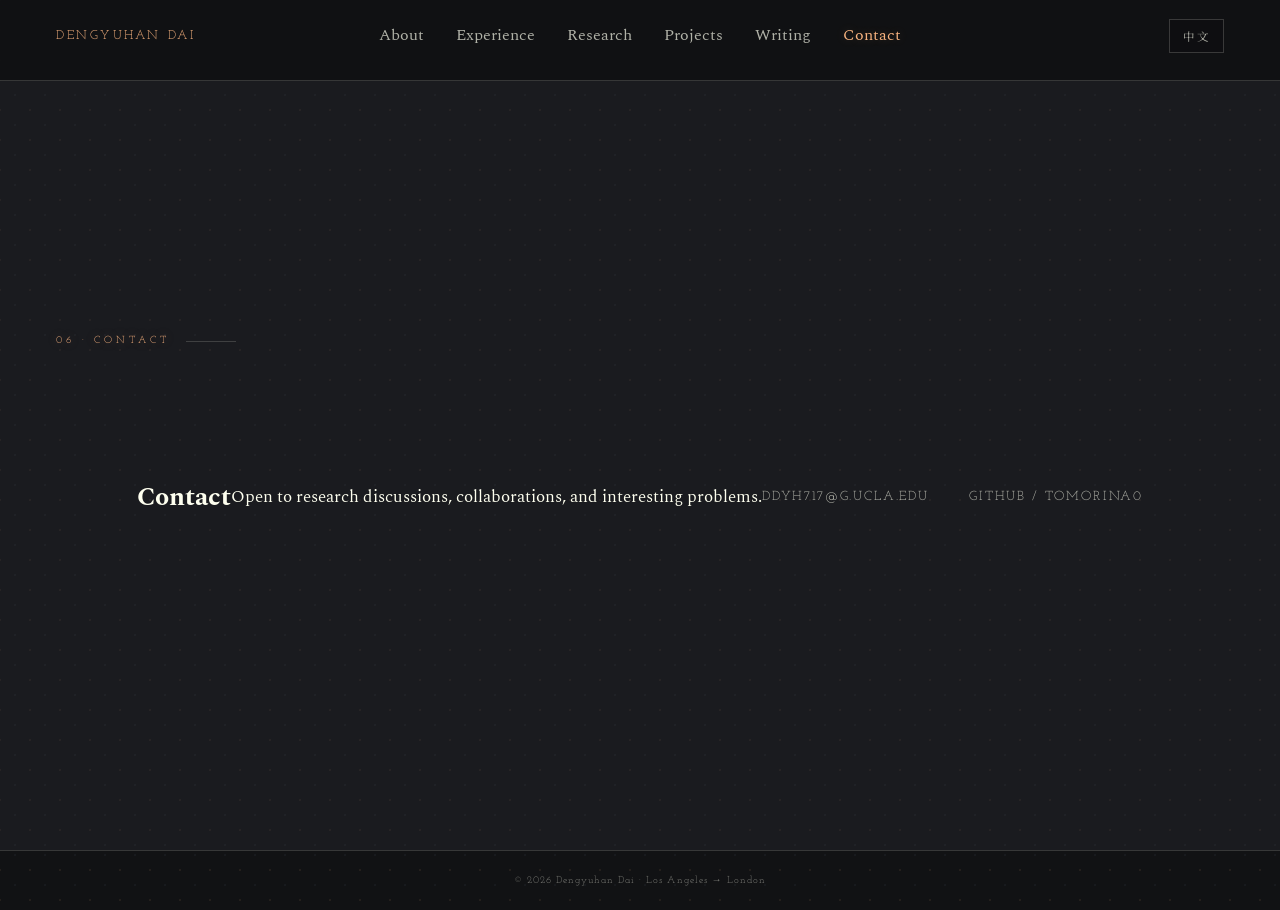
==== commit 418b8fbc: "Add bilingual site toggle and content updates" ====
--- a/contact.html
+++ b/contact.html
@@ -5,29 +5,32 @@
 <meta name="viewport" content="width=device-width, initial-scale=1.0">
 <title>Contact · Dengyuhan Dai</title>
 <link rel="preconnect" href="https://fonts.googleapis.com">
-<link href="https://fonts.googleapis.com/css2?family=Cormorant+Garamond:ital,wght@1,300;1,400;1,500&family=Fraunces:ital,wght@0,300;0,400;0,600;1,300;1,400&family=Josefin+Slab:wght@400;600&family=Monsieur+La+Doulaise&family=Spectral:ital,wght@0,400;0,500;1,400&display=swap" rel="stylesheet">
-<link rel="stylesheet" href="assets/css/styles.css">
+<link href="https://fonts.googleapis.com/css2?family=Cormorant+Garamond:ital,wght@1,300;1,400;1,500&family=Fraunces:ital,wght@0,300;0,400;0,600;1,300;1,400&family=Josefin+Slab:wght@400;600&family=Monsieur+La+Doulaise&family=Noto+Serif+SC:wght@200;300;400&family=Spectral:ital,wght@0,400;0,500;1,400&display=swap" rel="stylesheet">
+<link rel="stylesheet" href="assets/css/styles.css?v=20260420b">
 </head>
 <body>
 
 <nav>
   <a href="index.html" class="nav-logo">Dengyuhan Dai</a>
   <ul class="nav-links">
-    <li><a href="index.html#about">About</a></li>
-    <li><a href="index.html#experience">Experience</a></li>
-    <li><a href="index.html#research">Research</a></li>
-    <li><a href="index.html#projects">Projects</a></li>
-    <li><a href="index.html#hound">Writing</a></li>
-    <li><a href="index.html#contact" class="active">Contact</a></li>
+    <li><a href="index.html#about" data-i18n="nav_about">About</a></li>
+    <li><a href="index.html#experience" data-i18n="nav_experience">Experience</a></li>
+    <li><a href="index.html#research" data-i18n="nav_research">Research</a></li>
+    <li><a href="index.html#projects" data-i18n="nav_projects">Projects</a></li>
+    <li><a href="index.html#hound" data-i18n="nav_writing">Writing</a></li>
+    <li><a href="index.html#contact" class="active" data-i18n="nav_contact">Contact</a></li>
   </ul>
+  <div class="nav-actions">
+    <button type="button" class="lang-toggle" data-lang-toggle>中文</button>
+  </div>
 </nav>
 
 <div class="page-content">
 <section class="alt-bg" style="min-height: calc(100vh - 130px); display:flex; flex-direction:column; justify-content:center;">
-  <div class="sec-num" style="max-width:180px;">06 — Contact</div>
+  <div class="sec-num" style="max-width:180px;">06 · Contact</div>
   <div class="contact-wrap">
     <h2 class="contact-title">Contact</h2>
-    <p class="contact-sub">Open to research discussions, collaborations, and interesting problems.</p>
+    <p class="contact-sub" data-i18n="contact_sub">Open to research discussions, collaborations, and interesting problems.</p>
     <div class="contact-links">
       <a href="mailto:ddyh717@g.ucla.edu" class="contact-link">ddyh717@g.ucla.edu</a>
       <a href="https://github.com/TomoriNa0" class="contact-link">github / TomoriNa0</a>
@@ -36,7 +39,8 @@
 </section>
 </div>
 
-<footer>© 2026 Dengyuhan Dai &nbsp;·&nbsp; Los Angeles → Sophia Antipolis → London</footer>
+<footer data-i18n="footer_main">© 2026 Dengyuhan Dai · Los Angeles → Sophia Antipolis → London</footer>
 
+<script src="assets/js/i18n.js"></script>
 </body>
 </html>
--- a/assets/css/styles.css
+++ b/assets/css/styles.css
@@ -1,14 +1,14 @@
 :root {
-  --bg:       #0e0e0f;
-  --bg2:      #131314;
-  --text:     #e5ddd0;
-  --muted:    #7a7a80;
-  --blue:     #6b9fd4;
-  --blue-dim: rgba(107,159,212,0.18);
-  --gold:     #c9a84c;
-  --gold-dim: rgba(201,168,76,0.12);
-  --border:   rgba(255,255,255,0.08);
-  --red:      #c0392b;
+  --bg:       #111214;
+  --bg2:      #1a1b1f;
+  --text:     #feffef;
+  --muted:    rgba(254,255,239,0.68);
+  --blue:     #f8b37f;
+  --blue-dim: rgba(248,179,127,0.24);
+  --gold:     #f8b37f;
+  --gold-dim: rgba(248,179,127,0.22);
+  --border:   rgba(254,255,239,0.16);
+  --red:      #f8b37f;
 }
 
 *, *::before, *::after { box-sizing: border-box; margin: 0; padding: 0; }
@@ -16,8 +16,11 @@
 
 body {
   background-color: var(--bg);
-  background-image: radial-gradient(rgba(229,221,208,0.04) 1px, transparent 1px);
-  background-size: 28px 28px;
+  background-image:
+    radial-gradient(rgba(248,179,127,0.08) 1.3px, transparent 1.3px),
+    radial-gradient(rgba(127,149,184,0.06) 1.1px, transparent 1.1px);
+  background-size: 30px 30px, 30px 30px;
+  background-position: 15px 15px, 0 0;
   color: var(--text);
   font-family: 'Spectral', Georgia, serif;
   font-size: 17px;
@@ -29,20 +32,70 @@
 nav {
   position: fixed; top: 0; left: 0; right: 0; z-index: 100;
   display: flex; justify-content: space-between; align-items: center;
-  padding: 1.2rem 3.5rem;
-  background: rgba(14,14,15,0.92);
+  padding: 1.2rem 3.5rem 1.8rem;
+  background: rgba(17,18,20,0.92);
   backdrop-filter: blur(14px);
-  border-bottom: 1px solid var(--border);
+}
+nav::after {
+  content: '';
+  position: absolute;
+  bottom: 0; left: 0; right: 0;
+  height: 1px;
+  background: var(--border);
+  mask-image: linear-gradient(to right,
+    black 0,
+    black var(--gap-l, -100px),
+    transparent var(--gap-l, -100px),
+    transparent var(--gap-r, -100px),
+    black var(--gap-r, -100px),
+    black 100%
+  );
+  -webkit-mask-image: linear-gradient(to right,
+    black 0,
+    black var(--gap-l, -100px),
+    transparent var(--gap-l, -100px),
+    transparent var(--gap-r, -100px),
+    black var(--gap-r, -100px),
+    black 100%
+  );
+}
+.nav-globe {
+  position: absolute;
+  bottom: -16px;
+  left: 50%;
+  transform: translateX(-50%);
+  width: 32px;
+  height: 32px;
+  border-radius: 50%;
+  background-image: url('../images/earth.jpg');
+  background-size: 200% auto;
+  background-repeat: repeat-x;
+  background-position: 0% 40%;
+  transition: left 0.35s ease;
+  z-index: 101;
+  border: 1px solid rgba(166,184,214,0.6);
+  box-shadow:
+    0 0 10px rgba(166,184,214,0.34),
+    0 0 22px rgba(98,126,184,0.24),
+    0 2px 6px rgba(0,0,0,0.28);
+  filter: brightness(0.82) saturate(0.72);
 }
 .nav-logo {
   font-family: 'Josefin Slab', serif;
   font-size: 0.8rem;
   letter-spacing: 0.2em;
-  color: var(--text);
+  color: var(--blue);
   text-decoration: none;
   text-transform: uppercase;
 }
-.nav-links { display: flex; gap: 2rem; list-style: none; }
+.nav-links {
+  position: absolute;
+  left: 50%;
+  transform: translateX(-50%);
+  display: flex;
+  gap: 2rem;
+  list-style: none;
+}
 .nav-links a {
   font-family: 'Spectral', serif;
   font-size: 1rem;
@@ -52,13 +105,40 @@
 }
 .nav-links a:hover { color: var(--text); }
 .nav-links a.active {
+  color: var(--blue);
+  text-shadow: 0 0 10px rgba(248,179,127,0.24);
+}
+.nav-actions {
+  display: flex;
+  align-items: center;
+  gap: 1rem;
+  margin-left: auto;
+}
+.lang-toggle {
+  border: 1px solid rgba(254,255,239,0.18);
+  background: rgba(14,15,17,0.72);
+  color: var(--muted);
+  font-family: 'Josefin Slab', 'Noto Serif SC', serif;
+  font-size: 0.72rem;
+  letter-spacing: 0.14em;
+  text-transform: uppercase;
+  padding: 0.48rem 0.8rem;
+  cursor: pointer;
+  transition: color 0.2s, border-color 0.2s, text-shadow 0.2s;
+}
+.lang-toggle:hover {
   color: var(--text);
-  text-shadow: 0 0 10px rgba(229,221,208,0.25);
+  border-color: rgba(248,179,127,0.32);
+  text-shadow: 0 0 8px rgba(248,179,127,0.2);
+}
+.lang-toggle.is-zh {
+  color: var(--blue);
+  border-color: rgba(248,179,127,0.26);
 }
 
 /* ── PAGE WRAPPER ── */
 .page-content { padding-top: 80px; }
-section[id] { scroll-margin-top: 72px; }
+section[id] { scroll-margin-top: 80px; }
 
 /* ── HERO ── */
 #hero {
@@ -84,7 +164,7 @@
 .hero-photo {
   width: 100%;
   display: block;
-  border: 1px solid rgba(255,255,255,0.08);
+  border: 1px solid var(--border);
   filter: brightness(0.92) contrast(1.04);
 }
 .hero-label {
@@ -94,39 +174,42 @@
   color: var(--blue);
   text-transform: uppercase;
   margin-bottom: 1.6rem;
-  text-shadow: 0 0 14px rgba(107,159,212,0.5);
+  text-shadow: 0 0 14px rgba(248,179,127,0.38);
   opacity: 0; animation: fadeUp 0.6s 0.1s forwards;
 }
 .hero-name {
   font-family: 'Monsieur La Doulaise', 'Cormorant Garamond', serif;
-  font-size: clamp(4.6rem, 8.4vw, 7.1rem);
-  font-weight: 300;
-  font-style: italic;
-  line-height: 0.94;
+  font-size: clamp(4.2rem, 8vw, 6.4rem);
+  font-weight: 400;
+  font-style: normal;
+  line-height: 0.9;
   letter-spacing: 0.005em;
   color: var(--text);
-  margin-bottom: 0.8rem;
-  text-shadow:
-    0 0 10px rgba(107,159,212,0.16),
-    0 0 20px rgba(107,159,212,0.10),
-    0 0 16px rgba(201,168,76,0.08);
+  margin-bottom: 0.5rem;
+  text-shadow:
+    0 0 6px  rgba(254,255,239,0.28),
+    0 0 18px rgba(254,255,239,0.14),
+    0 0 36px rgba(248,179,127,0.08);
   opacity: 0; animation: fadeUp 0.6s 0.25s forwards;
 }
-.hero-name em { font-style: italic; color: var(--gold); font-weight: 400; }
+.hero-name em {
+  font-style: normal;
+  color: var(--gold);
+  font-weight: 400;
+  text-shadow:
+    0 0 6px rgba(248,179,127,0.5),
+    0 0 18px rgba(248,179,127,0.28),
+    0 0 34px rgba(248,179,127,0.14);
+}
 .hero-name-cn {
   font-family: 'Noto Serif SC', 'Songti SC', serif;
-  font-size: clamp(1.2rem, 2vw, 1.65rem);
+  font-size: 1.15rem;
   font-weight: 300;
+  font-style: normal;
+  color: rgba(254,255,239,0.58);
   letter-spacing: 0.22em;
-  color: rgba(229,221,208,0.92);
-  margin: -0.15rem 0 1.3rem;
-  padding-left: 0.18em;
-  text-shadow:
-    0 0 8px rgba(107,159,212,0.14),
-    0 0 16px rgba(107,159,212,0.09),
-    0 0 12px rgba(201,168,76,0.06);
-  opacity: 0;
-  animation: fadeUp 0.6s 0.32s forwards;
+  margin-bottom: 1.4rem;
+  opacity: 0; animation: fadeUp 0.6s 0.34s forwards;
 }
 .hero-sub {
   font-family: 'Fraunces', serif;
@@ -140,7 +223,7 @@
 .hero-desc {
   max-width: 520px;
   font-size: 1.02rem;
-  color: rgba(229,221,208,0.72);
+  color: rgba(254,255,239,0.8);
   margin-bottom: 2.5rem;
   opacity: 0; animation: fadeUp 0.6s 0.5s forwards;
 }
@@ -157,9 +240,9 @@
   font-family: 'Spectral', serif;
 }
 .tag.blue {
-  border-color: rgba(107,159,212,0.35);
-  color: var(--blue);
-  text-shadow: 0 0 10px rgba(107,159,212,0.5);
+  border-color: rgba(166,184,214,0.52);
+  color: #a6b8d6;
+  text-shadow: 0 0 10px rgba(166,184,214,0.34);
 }
 .hero-btns {
   display: flex; gap: 1rem;
@@ -177,17 +260,20 @@
   transition: all 0.25s;
   display: inline-block;
 }
-.btn-primary { background: var(--blue); color: #0e0e0f; }
-.btn-primary:hover { background: #88b5e0; }
+.btn-primary { background: var(--blue); color: #ffffff; }
+.btn-primary:hover { background: #96aac9; }
 .btn-outline { background: transparent; border: 1px solid var(--border); color: var(--muted); }
-.btn-outline:hover { border-color: rgba(229,221,208,0.3); color: var(--text); }
+.btn-outline:hover { border-color: rgba(248,179,127,0.28); color: var(--text); }
 
 /* ── SECTIONS ── */
 section { padding: 5rem 3.5rem; }
 .alt-bg {
   background-color: var(--bg2);
-  background-image: radial-gradient(rgba(229,221,208,0.035) 1px, transparent 1px);
-  background-size: 28px 28px;
+  background-image:
+    radial-gradient(rgba(248,179,127,0.06) 1.25px, transparent 1.25px),
+    radial-gradient(rgba(127,149,184,0.05) 1.05px, transparent 1.05px);
+  background-size: 30px 30px, 30px 30px;
+  background-position: 15px 15px, 0 0;
 }
 
 .sec-num {
@@ -198,23 +284,24 @@
   text-transform: uppercase;
   margin-bottom: 3rem;
   display: flex; align-items: center; gap: 1rem;
-  text-shadow: 0 0 12px rgba(107,159,212,0.45);
+  text-shadow: 0 0 12px rgba(248,179,127,0.34);
 }
 .sec-num::after { content: ''; flex: 1; height: 1px; background: var(--border); }
 
 .sec-title {
   font-family: 'Monsieur La Doulaise', 'Cormorant Garamond', serif;
-  font-size: clamp(3.5rem, 5.8vw, 5rem);
+  font-size: clamp(3.6rem, 5.8vw, 5.1rem);
   font-weight: 400;
-  font-style: italic;
-  line-height: 0.98;
+  font-style: normal;
+  line-height: 0.95;
   letter-spacing: 0.005em;
   margin-bottom: 2.5rem;
-  color: var(--text);
-  text-shadow:
-    0 0 8px rgba(107,159,212,0.14),
-    0 0 16px rgba(107,159,212,0.09),
-    0 0 12px rgba(201,168,76,0.06);
+  color: var(--blue);
+  text-shadow:
+    0 0 6px  rgba(248,179,127,0.38),
+    0 0 16px rgba(248,179,127,0.24),
+    0 0 36px rgba(248,179,127,0.14),
+    0 0 10px rgba(248,179,127,0.16);
 }
 .sec-title em { font-style: italic; color: var(--gold); }
 
@@ -226,27 +313,29 @@
   align-items: start;
 }
 .about-text p {
-  color: rgba(229,221,208,0.77);
+  color: rgba(254,255,239,0.78);
   margin-bottom: 1.25rem;
   font-size: 1.03rem;
 }
 .about-text strong { color: var(--text); font-weight: 500; }
 .about-card {
-  border: 1px solid var(--border);
+  border: 1px solid rgba(254,255,239,0.1);
   padding: 1.7rem;
-  background: rgba(255,255,255,0.02);
+  background: rgba(14,15,17,0.8);
+  backdrop-filter: blur(12px);
+  -webkit-backdrop-filter: blur(12px);
 }
 .card-row {
   display: flex; justify-content: space-between; align-items: baseline;
   padding: 0.62rem 0;
-  border-bottom: 1px solid rgba(255,255,255,0.05);
+  border-bottom: 1px solid rgba(255,255,255,0.07);
   gap: 1rem;
 }
 .card-row:last-child { border-bottom: none; }
-.card-key { color: var(--muted); font-size: 0.81rem; flex-shrink: 0; }
-.card-val { color: var(--text); font-size: 0.9rem; text-align: right; }
+.card-key { color: rgba(254,255,239,0.58); font-size: 0.81rem; flex-shrink: 0; }
+.card-val { color: rgba(254,255,239,0.9); font-size: 0.9rem; text-align: right; text-shadow: 0 0 8px rgba(248,179,127,0.18), 0 0 20px rgba(248,179,127,0.1); }
 .card-val a { color: var(--blue); text-decoration: none; }
-.card-val a:hover { color: var(--text); }
+.card-val a:hover { color: rgba(254,255,239,0.96); }
 .wenkai-cn {
   font-family: 'Noto Serif SC', 'Songti SC', serif;
   font-style: normal;
@@ -265,14 +354,25 @@
   object-position: left center;
   display: block;
   margin-bottom: 0.8rem;
-  filter:
-    brightness(1.03)
-    contrast(1.08)
-    saturate(1.02)
-    drop-shadow(0 0 3px rgba(107,159,212,0.08))
-    drop-shadow(0 0 6px rgba(107,159,212,0.06));
-  mix-blend-mode: screen;
+  filter: brightness(1) contrast(1.06) saturate(1.02)
+    drop-shadow(0 0 5px rgba(255,255,255,0.06));
+  mix-blend-mode: normal;
   opacity: 0.94;
+}
+img.exp-logo-img[alt="UCLA"] {
+  filter: brightness(1.04) contrast(1.08) saturate(1)
+    drop-shadow(0 0 6px rgba(0,62,116,0.72))
+    drop-shadow(0 0 14px rgba(0,62,116,0.38));
+}
+img.exp-logo-img[alt="INRIA"] {
+  filter: brightness(1.1) contrast(1.1) saturate(0.88)
+    drop-shadow(0 0 6px rgba(210,214,224,0.22))
+    drop-shadow(0 0 14px rgba(210,214,224,0.14));
+}
+img.exp-logo-img[alt="Imperial College London"] {
+  filter: brightness(1.03) contrast(1.08) saturate(1)
+    drop-shadow(0 0 6px rgba(39,116,174,0.72))
+    drop-shadow(0 0 14px rgba(255,185,0,0.4));
 }
 
 /* ── EXPERIENCE CATEGORY ── */
@@ -286,7 +386,7 @@
   margin-top: 0.5rem;
   padding-bottom: 0.45rem;
   border-bottom: 1px solid var(--gold-dim);
-  text-shadow: 0 0 10px rgba(201,168,76,0.4);
+  text-shadow: 0 0 10px rgba(248,179,127,0.5);
 }
 .exp-item + .exp-category { margin-top: 2.8rem; }
 
@@ -309,19 +409,19 @@
   color: var(--blue);
   letter-spacing: 0.09em;
   margin-bottom: 0.3rem;
-  text-shadow: 0 0 8px rgba(107,159,212,0.35);
+  text-shadow: 0 0 8px rgba(248,179,127,0.26);
 }
 .exp-location { font-size: 0.84rem; color: var(--muted); font-style: italic; }
 .exp-org {
   font-family: 'Fraunces', serif;
-  font-size: 1.3rem;
+  font-size: 1.2rem;
   color: var(--text);
   margin-bottom: 0.2rem;
 }
 .exp-role { font-size: 0.85rem; color: var(--gold); letter-spacing: 0.03em; margin-bottom: 0.85rem; }
 .exp-bullets { padding-left: 1rem; }
 .exp-bullets li {
-  color: rgba(229,221,208,0.7);
+  color: rgba(254,255,239,0.74);
   font-size: 0.96rem;
   margin-bottom: 0.42rem;
 }
@@ -335,7 +435,7 @@
   font-family: 'Josefin Slab', serif;
   font-size: 0.72rem;
   letter-spacing: 0.1em;
-  color: rgba(229,221,208,0.28);
+  color: rgba(248,179,127,0.88);
 }
 
 /* ── RESEARCH / PROJECTS GRID ── */
@@ -345,18 +445,19 @@
   gap: 1.4rem;
 }
 .proj-card {
-  border: 1px solid var(--border);
+  border: 1px solid rgba(254,255,239,0.12);
   padding: 2rem 2.5rem;
-  background: rgba(255,255,255,0.015);
+  background: rgba(14,15,17,0.84);
+  backdrop-filter: blur(12px);
+  -webkit-backdrop-filter: blur(12px);
   min-height: 214px;
   opacity: 0; transform: translateY(12px);
   transition: opacity 0.5s, transform 0.5s, border-color 0.25s;
   overflow: hidden;
 }
 .proj-card.visible { opacity: 1; transform: none; }
-.proj-card:hover { border-color: rgba(107,159,212,0.38); }
-
-/* Clickable card */
+.proj-card:hover { border-color: rgba(248,179,127,0.28); }
+
 a.proj-card {
   display: block;
   color: inherit;
@@ -366,7 +467,7 @@
 a.proj-card.proj-card-video-side {
   display: grid;
 }
-a.proj-card:hover { border-color: rgba(107,159,212,0.5); }
+a.proj-card:hover { border-color: rgba(248,179,127,0.34); }
 
 /* Side video card */
 .proj-card-video-side {
@@ -391,7 +492,7 @@
 }
 .proj-video-side-overlay {
   position: absolute; inset: 0;
-  background: linear-gradient(to right, transparent 60%, rgba(14,14,15,0.65) 100%);
+  background: linear-gradient(to right, transparent 55%, rgba(14,15,17,0.92) 100%);
 }
 .proj-card-body {
   padding: 2rem 2.5rem;
@@ -417,13 +518,12 @@
   font-size: 0.8rem;
 }
 a.proj-card:hover .proj-card-link-hint {
-  color: var(--text);
-  text-shadow: 0 0 8px rgba(107,159,212,0.35);
+  color: var(--blue);
+  text-shadow: 0 0 8px rgba(248,179,127,0.26);
   transform: translateX(2px);
   opacity: 1;
 }
 
-/* PDF link */
 .proj-pdf-link {
   display: inline-block;
   margin-top: 1rem;
@@ -436,27 +536,30 @@
   transition: color 0.2s, text-shadow 0.2s;
 }
 .proj-pdf-link:hover {
-  color: var(--text);
-  text-shadow: 0 0 8px rgba(107,159,212,0.4);
+  color: var(--blue);
+  text-shadow: 0 0 8px rgba(248,179,127,0.28);
 }
 
 .proj-type {
   font-family: 'Josefin Slab', serif;
   font-size: 0.61rem;
   letter-spacing: 0.27em;
-  color: var(--muted);
+  color: rgba(254,255,239,0.62);
   text-transform: uppercase;
   margin-bottom: 0.65rem;
 }
 .proj-name {
   font-family: 'Fraunces', serif;
-  font-size: 1.35rem;
-  color: var(--text);
+  font-size: 1.24rem;
+  color: rgba(254,255,239,0.94);
   margin-bottom: 0.7rem;
+  text-shadow:
+    0 0 8px  rgba(248,179,127,0.18),
+    0 0 22px rgba(248,179,127,0.1);
 }
 .proj-desc {
   font-size: 0.95rem;
-  color: rgba(229,221,208,0.6);
+  color: rgba(254,255,239,0.72);
   margin-bottom: 1.1rem;
   line-height: 1.7;
 }
@@ -464,10 +567,10 @@
 .proj-tag {
   font-size: 0.77rem;
   padding: 0.16rem 0.55rem;
-  border: 1px solid rgba(107,159,212,0.22);
-  color: var(--blue);
+  border: 1px solid rgba(166,184,214,0.34);
+  color: #a6b8d6;
   font-family: 'Spectral', serif;
-  text-shadow: 0 0 8px rgba(107,159,212,0.38);
+  text-shadow: 0 0 8px rgba(166,184,214,0.28);
 }
 
 /* ── SKILLS ── */
@@ -483,14 +586,20 @@
   color: var(--blue);
   text-transform: uppercase;
   margin-bottom: 1.5rem;
-  text-shadow: 0 0 12px rgba(107,159,212,0.4);
+  text-shadow: 0 0 12px rgba(248,179,127,0.28);
 }
 .skills-grid {
   display: grid;
   grid-template-columns: repeat(auto-fill, minmax(195px, 1fr));
   gap: 0.9rem;
 }
-.skill-group { padding: 1.4rem; border: 1px solid var(--border); }
+.skill-group {
+  padding: 1.4rem;
+  background: rgba(14,15,17,0.8);
+  backdrop-filter: blur(12px);
+  -webkit-backdrop-filter: blur(12px);
+  border: 1px solid rgba(254,255,239,0.1);
+}
 .skill-group-name {
   font-family: 'Josefin Slab', serif;
   font-size: 0.64rem;
@@ -499,18 +608,19 @@
   text-transform: uppercase;
   margin-bottom: 0.85rem;
   padding-bottom: 0.55rem;
-  border-bottom: 1px solid var(--gold-dim);
-  text-shadow: 0 0 10px rgba(201,168,76,0.35);
+  border-bottom: 1px solid rgba(248,179,127,0.22);
+  text-shadow: 0 0 10px rgba(248,179,127,0.45);
 }
 .skill-list { list-style: none; display: flex; flex-wrap: wrap; gap: 0.32rem; }
 .skill-list li {
   font-size: 0.86rem;
-  color: var(--muted);
+  color: rgba(254,255,239,0.68);
   padding: 0.16rem 0.48rem;
-  background: rgba(255,255,255,0.03);
-}
-
-/* ── THE HOUND ── */
+  background: rgba(255,255,255,0.06);
+  text-shadow: 0 0 6px rgba(248,179,127,0.18);
+}
+
+/* ── THE HOUND — base layout ── */
 .hound-inner {
   display: grid;
   grid-template-columns: 260px 1fr;
@@ -528,7 +638,6 @@
   font-family: 'Josefin Slab', serif;
   font-size: 0.58rem;
   letter-spacing: 0.1em;
-  color: rgba(122,122,128,0.45);
   text-align: center;
   margin-top: 0.55rem;
   text-transform: uppercase;
@@ -536,73 +645,165 @@
 .hound-img-wrap::after {
   content: '';
   position: absolute; inset: 0;
-  background: linear-gradient(to bottom, transparent 60%, var(--bg2) 100%);
   pointer-events: none;
 }
 .hound-eyebrow {
   font-family: 'Josefin Slab', serif;
   font-size: 0.64rem;
   letter-spacing: 0.34em;
-  color: var(--muted);
   text-transform: uppercase;
   margin-bottom: 0.75rem;
 }
 .hound-title {
   font-family: 'Monsieur La Doulaise', 'Cormorant Garamond', serif;
-  font-size: clamp(3.5rem, 5.6vw, 4.9rem);
+  font-size: clamp(2.5rem, 4vw, 3.4rem);
   font-weight: 400;
-  font-style: italic;
-  line-height: 0.98;
+  font-style: normal;
+  line-height: 0.95;
   letter-spacing: 0.005em;
   margin-bottom: 0.5rem;
-  color: var(--text);
-  text-shadow:
-    0 0 10px rgba(107,159,212,0.16),
-    0 0 18px rgba(107,159,212,0.11),
-    0 0 14px rgba(192,57,43,0.07);
-}
-.hound-title em { font-style: italic; color: var(--red); font-weight: 400; }
+  text-shadow:
+    0 0 5px  rgba(248,179,127,0.76),
+    0 0 16px rgba(248,179,127,0.5),
+    0 0 36px rgba(248,179,127,0.28),
+    0 0 10px rgba(248,179,127,0.36);
+}
+.hound-title em { font-style: italic; color: #c0392b; font-weight: 400; }
+.hound-title em {
+  text-shadow:
+    0 0 5px rgba(192,57,43,0.72),
+    0 0 14px rgba(192,57,43,0.44),
+    0 0 28px rgba(192,57,43,0.2);
+}
+.hound-title-red {
+  color: #c0392b;
+  text-shadow:
+    0 0 5px rgba(192,57,43,0.72),
+    0 0 14px rgba(192,57,43,0.44),
+    0 0 28px rgba(192,57,43,0.2);
+}
 .hound-char {
   font-family: 'Fraunces', serif;
   font-size: 1rem;
-  color: var(--muted);
   font-style: italic;
   margin-bottom: 1.7rem;
   letter-spacing: 0.04em;
 }
 .hound-body p {
   font-size: 1.01rem;
-  color: rgba(229,221,208,0.73);
   margin-bottom: 1.15rem;
   line-height: 1.78;
 }
 .hound-interests {
   margin-bottom: 1.6rem;
   padding: 1.1rem 1.4rem;
-  border-left: 2px solid rgba(107,159,212,0.4);
-  background: rgba(107,159,212,0.04);
 }
 .hound-char-card {
   margin-top: 1.4rem;
   padding: 1.1rem 1.4rem;
-  border-left: 2px solid rgba(192,57,43,0.45);
-  background: rgba(192,57,43,0.04);
 }
 .hound-insp-label {
   font-family: 'Josefin Slab', serif;
   font-size: 0.61rem;
   letter-spacing: 0.24em;
-  color: var(--muted);
   text-transform: uppercase;
   margin-bottom: 0.65rem;
 }
 .hound-aside-text {
   font-size: 0.94rem;
-  color: rgba(229,221,208,0.6);
   line-height: 1.72;
   margin-top: 0.55rem;
 }
 .hound-aside-text:first-of-type { margin-top: 0; }
+.hound-epigraph {
+  grid-column: 1 / -1;
+  justify-self: center;
+  margin-top: 2rem;
+  display: block;
+  width: 100%;
+  text-align: center;
+  font-family: 'Josefin Slab', serif;
+  font-size: 0.58rem;
+  letter-spacing: 0.16em;
+  line-height: 1.8;
+  text-transform: none;
+}
+
+/* ── HOUND — dark floating card ── */
+#hound {
+  background-color: var(--bg);
+  background-image:
+    radial-gradient(rgba(248,179,127,0.08) 1.3px, transparent 1.3px),
+    radial-gradient(rgba(127,149,184,0.06) 1.1px, transparent 1.1px);
+  background-size: 30px 30px, 30px 30px;
+  background-position: 15px 15px, 0 0;
+}
+#hound .hound-inner {
+  background: rgba(11,12,14,0.9);
+  backdrop-filter: blur(12px);
+  -webkit-backdrop-filter: blur(12px);
+  border: 1px solid rgba(254,255,239,0.1);
+  padding: 3rem 3.5rem;
+  box-shadow:
+    0 28px 72px rgba(0,0,0,0.28),
+    0 8px 28px rgba(0,0,0,0.18),
+    inset 0 1px 0 rgba(255,255,255,0.06);
+  margin-top: 0.5rem;
+}
+#hound .hound-img-wrap::after {
+  display: none;
+}
+#hound .hound-img-credit {
+  color: rgba(143,47,40,0.9);
+  text-shadow:
+    0 0 6px rgba(143,47,40,0.36),
+    0 0 14px rgba(143,47,40,0.18);
+}
+#hound .hound-eyebrow    {
+  color: #8f2f28;
+  text-shadow:
+    0 0 6px rgba(143,47,40,0.32),
+    0 0 14px rgba(143,47,40,0.16);
+}
+#hound .hound-title      { color: var(--gold); }
+#hound .hound-char       {
+  color: rgba(143,47,40,0.88);
+  text-shadow:
+    0 0 6px rgba(143,47,40,0.28),
+    0 0 12px rgba(143,47,40,0.14);
+}
+#hound .hound-body p     { color: rgba(254,255,239,0.74); }
+#hound .hound-interests {
+  border-left: 2px solid rgba(143,47,40,0.42);
+  border-top: 1px solid rgba(254,255,239,0.08);
+  border-right: 1px solid rgba(254,255,239,0.08);
+  border-bottom: 1px solid rgba(254,255,239,0.08);
+  background: rgba(143,47,40,0.08);
+  backdrop-filter: blur(12px);
+  -webkit-backdrop-filter: blur(12px);
+}
+#hound .hound-char-card {
+  background: rgba(254,255,239,0.04);
+  backdrop-filter: blur(12px);
+  -webkit-backdrop-filter: blur(12px);
+  border-left: 2px solid rgba(143,47,40,0.46);
+  border-top: 1px solid rgba(254,255,239,0.06);
+  border-right: 1px solid rgba(254,255,239,0.06);
+  border-bottom: 1px solid rgba(254,255,239,0.06);
+}
+#hound .hound-insp-label {
+  color: #8f2f28;
+  text-shadow:
+    0 0 6px rgba(143,47,40,0.3),
+    0 0 12px rgba(143,47,40,0.14);
+}
+#hound .hound-aside-text { color: rgba(254,255,239,0.62); }
+#hound .hound-inner .hound-epigraph {
+  color: #8f2f28;
+  text-shadow:
+    0 0 4px rgba(143,47,40,0.22),
+    0 0 10px rgba(143,47,40,0.1);
+}
 
 /* ── CONTACT ── */
 .contact-wrap {
@@ -623,7 +824,7 @@
 }
 .contact-link:hover {
   color: var(--blue);
-  text-shadow: 0 0 10px rgba(107,159,212,0.4);
+  text-shadow: 0 0 10px rgba(248,179,127,0.24);
 }
 
 /* ── FOOTER ── */
@@ -633,8 +834,26 @@
   font-family: 'Josefin Slab', serif;
   font-size: 0.63rem;
   letter-spacing: 0.1em;
-  color: rgba(122,122,128,0.4);
+  color: rgba(254,255,239,0.46);
   border-top: 1px solid var(--border);
+}
+.footer-note {
+  margin-top: 0.55rem;
+  font-size: 0.48rem;
+  line-height: 1.7;
+  letter-spacing: 0.06em;
+  color: rgba(254,255,239,0.34);
+}
+
+/* ── REVEAL ON SCROLL ── */
+.reveal {
+  opacity: 0;
+  transform: translateY(22px);
+  transition: opacity 0.65s ease, transform 0.65s ease;
+}
+.reveal.visible {
+  opacity: 1;
+  transform: none;
 }
 
 /* ── ANIMATIONS ── */
@@ -647,6 +866,10 @@
 @media (max-width: 768px) {
   nav { padding: 1rem 1.5rem; }
   .nav-links { display: none; }
+  .nav-globe { display: none; }
+  .nav-actions { gap: 0.5rem; }
+  .lang-toggle { padding: 0.42rem 0.7rem; font-size: 0.68rem; }
+  nav::after { mask-image: none; -webkit-mask-image: none; }
   #hero { padding: 5.5rem 1.5rem 3rem; align-items: flex-start; }
   section { padding: 5.5rem 1.5rem 3rem; }
   .hero-layout { grid-template-columns: 1fr; }
@@ -655,4 +878,5 @@
   .exp-item { grid-template-columns: 1fr; gap: 0.5rem; }
   .proj-card-video-side { grid-template-columns: 1fr; }
   .proj-video-side { min-height: 180px; border-right: none; border-bottom: 1px solid var(--border); }
-}
+  #hound .hound-inner { padding: 2rem 1.5rem; }
+}
